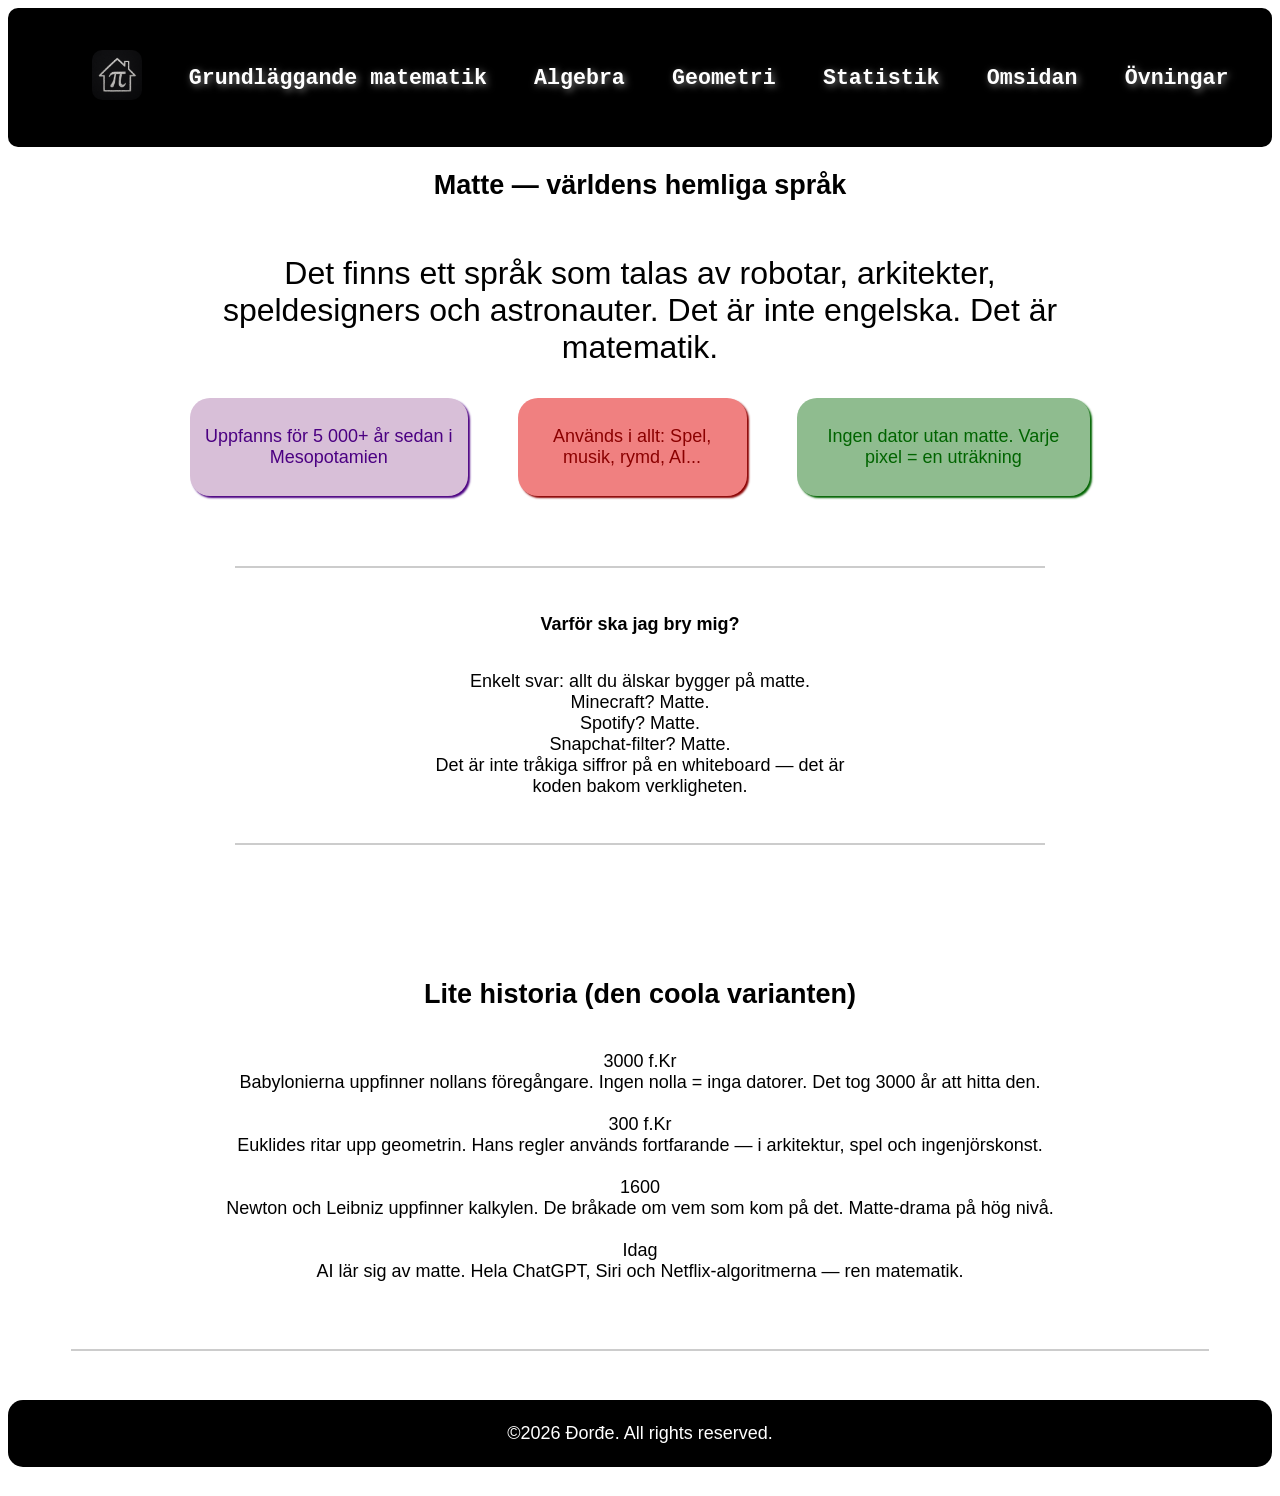
==== html/index.html @ c9cc38b6 "fixa Övningars javascript de e viktigt sen omsidan och ta bort grid auto auto auto... ta bort det" ====
<!DOCTYPE html>
<html lang="en">
<head>
    <meta charset="UTF-8">
    <meta name="viewport" content="width=device-width, initial-scale=1.0">
    <link rel="stylesheet" href="../css/style.css">
    <link rel="shortcut icon" href="../hem.png" type="image/x-icon">
    <title>Matematik</title>
</head>
<body class="index">
<div class="box">
    <nav>
        <ul>
            <li><a href="index.html"><img src="../bilder/hem.png" alt="Hem" style="width: 50px; height: auto; border-radius: 10px;"></a></li>
            <li><a href="GrundläggandeMatte.html">Grundläggande matematik</a></li>
            <li><a href="Algebra.html">Algebra</a></li>
            <li><a href="Geometri.html">Geometri</a></li>
            <li><a href="Sannolikhet&Statistik.html">Statistik</a></li>
            <li><a href="OmSidan.html">Omsidan</a></li>
            <li><a href="Övningar.html">Övningar</a></li>
        </ul>
    </nav>
</div>

<section class="begränsning">
    <h1>Matte — världens hemliga språk</h1>
    <p class="stor">Det finns ett språk som talas av robotar, arkitekter, speldesigners och astronauter. Det är inte engelska. Det är matematik.</p>
    <div class="funbox">
        <div class="box1"><p>Uppfanns för 5 000+ år sedan i Mesopotamien</p></div>

        <div class="box2"><p>Används i allt: Spel, musik, rymd, AI...</p></div>

        <div class="box3"><p>Ingen dator utan matte. Varje pixel = en uträkning</p></div>
    </div>
    <br><br>

    <div class="separator"></div>


    <h3 class="textalign">Varför ska jag bry mig?</h3> 
    <p class="textalign"> Enkelt svar: allt du älskar bygger på matte. <br> 
        Minecraft? Matte. <br> Spotify? Matte. <br> Snapchat-filter? Matte. <br>
        Det är inte tråkiga siffror på en whiteboard — det är koden bakom verkligheten.</p>

        <div class="separator"></div>

        <br><br><br><br>
        <h2>Lite historia (den coola varianten)</h2>
        <div class="boxhistoria">
    <p>3000 f.Kr <br>
    Babylonierna uppfinner nollans föregångare. Ingen nolla = inga datorer. Det tog 3000 år att hitta den. <br> <br>

    300 f.Kr <br>
    Euklides ritar upp geometrin. Hans regler används fortfarande — i arkitektur, spel och ingenjörskonst. <br> <br>

    1600 <br>
    Newton och Leibniz uppfinner kalkylen. De bråkade om vem som kom på det. Matte-drama på hög nivå. <br> <br>

    Idag <br>
    AI lär sig av matte. Hela ChatGPT, Siri och Netflix-algoritmerna — ren matematik.</p>
    </div>

</section>
<br>
<div class="separator"></div>
<br>
    <footer class="footerbox">
        <p>©2026 Đorđe. All rights reserved.</p>
    </footer>
 


<script>
    if(){

    
function calculate() {
  let input = document.getElementById("calcInput").value;
  try {
    let result = eval(input);
    document.getElementById("result").innerText = "Svar: " + result;
  } catch {
    document.getElementById("result").innerText = "Ogiltigt uttryck";
  }
}
}
</script>   <br>
</body>
</html>
---- css/style.css ----
nav ul{
    display: grid;
    grid-template-columns: auto auto auto auto auto auto auto;
}
nav ul li{
    list-style: none;
    display:flex;
    align-items: center;
    justify-content: center;
}
nav ul li a{
    color: white;
    text-decoration: none;
    display: inline-block;
    transition: 0.07s ease;
}
nav ul li a:hover{
    transform: scale(1.2);
}
.box{
    background-color: black;
    color: white;
    padding: 20px;
    box-shadow: 0px 20px 5px;
    border-radius: 10px;
    font-size: larger;
    font-family: 'Courier New', Courier, monospace;
    font-weight: bold;
    font-variant:normal;
    text-shadow: gray 2px 2px 7px;
}

/* Border-utilities för boxar */
/* Använd i HTML: <div class="box1 box--border"> eller <div class="box box--accent"> */
.box--border{
    border: 2px solid rgba(0,0,0,0.12); /* diskret ram */
}
.box--thin{
    border: 1px solid rgba(0,0,0,0.08);
}
.box--accent{
    border: 3px solid rgba(0,0,0,0.15);
    box-shadow: 0 6px 14px rgba(0,0,0,0.08);
}

/* Färgade varianter (bra för .box1/.box2/.box3 där bakgrund är ljus)
   Använd t.ex. .box2.box--accent-green */
.box--accent-green{ border-color: rgba(34,145,89,0.6); }
.box--accent-purple{ border-color: rgba(75,0,130,0.6); }
.box--accent-red{ border-color: rgba(139,0,0,0.6); }





body.index{
    align-items: center;
    text-align: center;
    justify-content: center;
    font-family: 'Gill Sans', 'Gill Sans MT', Calibri, 'Trebuchet MS', sans-serif;
    font-size: large;
}
.index .funbox{
    display: flex;
    flex-direction: row;
    justify-content: center;
    align-items: center;
    text-align: center;
    gap: 50px;
}
.index .box1{
    box-shadow: 2px 2px 2px;
    color: rgb(75,0,130);
    background-color: rgb(216,191,216);
    justify-content: center;
    align-items: center;
    text-align: center;
    padding: 10px;
    border-radius: 20px;
}
.index .box2{
    box-shadow: 2px 2px 2px;
    color: rgb(139,0,0);
    background-color:rgb(240,128,128);
    justify-content: center;
    align-items: center;
    text-align: center;
    padding: 10px;
    border-radius: 20px;
}
.index .box3{
    box-shadow: 2px 2px 2px;
    color: rgb(0,100,0);
    background-color:rgb(143,188,143);
    justify-content: center;
    align-items: center;
    text-align: center;
    padding: 10px;
    border-radius: 20px;
}
.index .boxhistoria{
    display: flex;
    flex-direction: column;
    justify-content: center;
    align-items: center;
    text-align: center;
    gap: 50px;
}
.index .footerbox{
    background-color: black;
    width: stretch;
    text-align: center;
    justify-content: center;
    align-items: center;
    color: white;
    padding: 5px;
    border-radius: 15px;
}
.index .begränsning{
    display: flex;
    justify-content: center;
    align-items: center;
    flex-direction: column;
    width: 90%; 
    max-width: 900px; 
    margin: 0 auto; 
    box-sizing: border-box; 
    text-align: center; 
}


.separator{
    width: 90%; /* hur lång linjen ska vara */
    max-width: 1600px;
    height: 0; /* ingen höjd, vi använder border-top */
    margin: 28px auto; 
    border-top: 2px solid rgba(0,0,0,0.2); 
}
.index .textalign{
    text-align: start;
    font-size: large;
    font-family: 'Gill Sans', 'Gill Sans MT', Calibri, 'Trebuchet MS', sans-serif;
    width:50%;
    text-align: center;
}
.index .stor{
    font-size: xx-large;
    font-weight:520;
}











/*Grundläggande matte*/
body.gmat{
    align-items: center;
    text-align: center;
    justify-content: center;
}
.gmat nav{
    
}
.gmat nav ul{
    
}
.gmat nav ul li{
    
}
.gmat nav ul li a{

}
.gmat .box1{
    box-shadow: 5px 5px 5px;
    color: black;
    background-color: white;
    border: 10px;
    justify-content: center;
    align-items: center;
    text-align: center;
    padding: 10px;
    border-radius: 20px;
    width: stretch;
    font-size: large;
    border-color: black;
}

.gmat .lila{
    color: rgb(75,0,130);
}
.gmat .green{
    color: rgb(34, 145, 89);
}
.gmat .orange{
    color: orange;
}
.gmat .box2gr{
    box-shadow: 2px 2px 2px;
    color: rgb(34, 145, 89);
    background-color:white;
    justify-content: center;
    align-items: center;
    text-align: center;
    padding: 10px;
    border-radius: 20px;
    width: stretch;
    font-size: larger
}
.gmat .box2li{
    box-shadow: 2px 2px 2px;
    color:  rgb(76, 0, 130);
    background-color:white;
    justify-content: center;
    align-items: center;
    text-align: center;
    padding: 10px;
    border-radius: 20px;
    width: stretch;
    font-size: larger;
}
.gmat .box2org{
    box-shadow: 2px 2px 2px;
    color: orange;
    background-color:white;
    justify-content: center;
    align-items: center;
    text-align: center;
    padding: 10px;
    border-radius: 20px;
    width: stretch;
    font-size: larger;
    border-color: orange;
}
.gmat .funbox{
    display: flex;
    flex-direction: column;
    justify-content: center;
    align-items: center;
    text-align: center;
    gap: 50px;
    width: stretch;
    font-weight: bold;
}
.gmat .begränsning{
    display: flex;
    justify-content: center;
    align-items: center;
    flex-direction: column;
    width: 90%; 
    max-width: 1400px; 
    margin: 0 auto; 
    box-sizing: border-box; 
    text-align: center; 
}
.gmat h2{
    font-size: large;
}
.gmat .tjockare{
    font-size: large;
    font-weight: 530;
}










/*Algebra*/
body.alg{
    align-items: center;
    text-align: center;
    justify-content: center;
}
.alg nav{
    
}
.alg nav ul{
   
}
.alg nav ul li{
}
.alg nav ul li a{

}
























/*Geometri*/
body.geo{
    align-items: center;
    text-align: center;
    justify-content: center;
}
.geo nav{
    
}
.geo nav ul{
    
}
.geo nav ul li{
}
.geo nav ul li a{

}






















/*S&S*/
body.sos{
    align-items: center;
    text-align: center;
    justify-content: center;
}
.sos nav{
    
}
.sos nav ul{
    
}
.sos nav ul li{
}
.sos nav ul li a{

}

























/*OM SIDAN*/
body.omsidan{
    align-items: center;
    text-align: center;
    justify-content: center;
}
.omsidan nav{
    
}
.omsidan nav ul{
    
}
.omsidan nav ul li{
}
.omsidan nav ul li a{

}






















/*ÖVNINGAR*/
body.ovn{
    align-items: center;
    text-align: center;
    justify-content: center;
}
.ovn nav{
    
}
.ovn nav ul{
    
}
.ovn nav ul li{
}
.ovn nav ul li a{

}
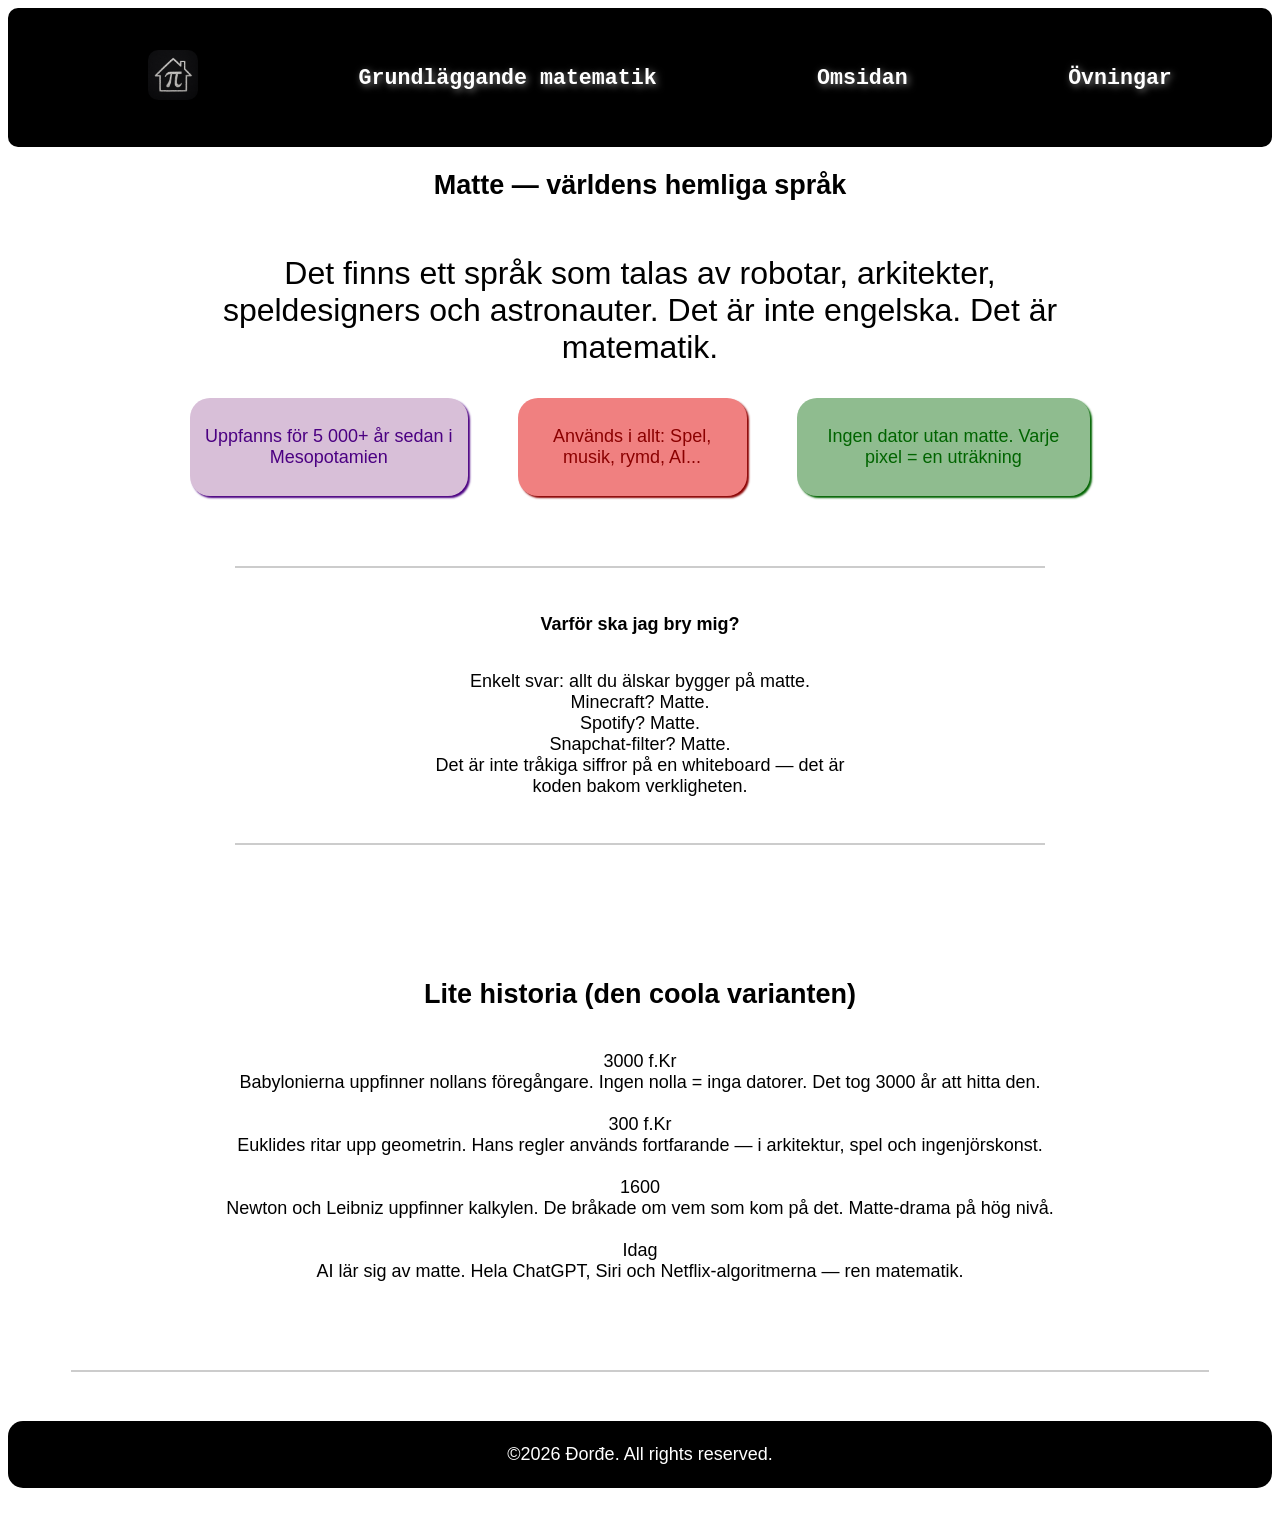
==== commit a083e758: "gjort ganska mycket Co-authored-by: Copilot <copilot@github.com>" ====
--- a/html/index.html
+++ b/html/index.html
@@ -13,9 +13,6 @@
         <ul>
             <li><a href="index.html"><img src="../bilder/hem.png" alt="Hem" style="width: 50px; height: auto; border-radius: 10px;"></a></li>
             <li><a href="GrundläggandeMatte.html">Grundläggande matematik</a></li>
-            <li><a href="Algebra.html">Algebra</a></li>
-            <li><a href="Geometri.html">Geometri</a></li>
-            <li><a href="Sannolikhet&Statistik.html">Statistik</a></li>
             <li><a href="OmSidan.html">Omsidan</a></li>
             <li><a href="Övningar.html">Övningar</a></li>
         </ul>
@@ -62,28 +59,15 @@
 
 </section>
 <br>
+
+<br>
 <div class="separator"></div>
 <br>
+
     <footer class="footerbox">
         <p>©2026 Đorđe. All rights reserved.</p>
     </footer>
- 
 
-
-<script>
-    if(){
-
-    
-function calculate() {
-  let input = document.getElementById("calcInput").value;
-  try {
-    let result = eval(input);
-    document.getElementById("result").innerText = "Svar: " + result;
-  } catch {
-    document.getElementById("result").innerText = "Ogiltigt uttryck";
-  }
-}
-}
-</script>   <br>
+<br>
 </body>
 </html>
--- a/css/style.css
+++ b/css/style.css
@@ -1,6 +1,6 @@
 nav ul{
     display: grid;
-    grid-template-columns: auto auto auto auto auto auto auto;
+    grid-template-columns: auto auto auto auto;
 }
 nav ul li{
     list-style: none;
@@ -275,128 +275,6 @@
 
 
 
-/*Algebra*/
-body.alg{
-    align-items: center;
-    text-align: center;
-    justify-content: center;
-}
-.alg nav{
-    
-}
-.alg nav ul{
-   
-}
-.alg nav ul li{
-}
-.alg nav ul li a{
-
-}
-
-
-
-
-
-
-
-
-
-
-
-
-
-
-
-
-
-
-
-
-
-
-
-
-/*Geometri*/
-body.geo{
-    align-items: center;
-    text-align: center;
-    justify-content: center;
-}
-.geo nav{
-    
-}
-.geo nav ul{
-    
-}
-.geo nav ul li{
-}
-.geo nav ul li a{
-
-}
-
-
-
-
-
-
-
-
-
-
-
-
-
-
-
-
-
-
-
-
-
-
-/*S&S*/
-body.sos{
-    align-items: center;
-    text-align: center;
-    justify-content: center;
-}
-.sos nav{
-    
-}
-.sos nav ul{
-    
-}
-.sos nav ul li{
-}
-.sos nav ul li a{
-
-}
-
-
-
-
-
-
-
-
-
-
-
-
-
-
-
-
-
-
-
-
-
-
-
-
-
 /*OM SIDAN*/
 body.omsidan{
     align-items: center;
@@ -422,34 +300,85 @@
 
 
 
-
-
-
-
-
-
-
-
-
-
-
-
-
-
 /*ÖVNINGAR*/
 body.ovn{
-    align-items: center;
-    text-align: center;
-    justify-content: center;
-}
-.ovn nav{
-    
-}
-.ovn nav ul{
-    
-}
-.ovn nav ul li{
-}
-.ovn nav ul li a{
-
+   justify-content: center;
+   align-items: center;
+   padding: 0;
+   background-color: rgb(255, 255, 255);
+}
+.ovn .quiz-container{
+    display: flex;
+    flex-direction: column;
+    width: 30rem;
+    max-width: 80%;
+    background-color: #f9f9f9;
+    border-radius: 0.5rem;
+    box-shadow: 0 0 0.6rem 0.1rem rgba(0, 0, 0, 0.6);
+}
+.ovn #fråga-container{
+    flex-direction: column;
+    gap: 2rem;
+    padding: 2rem;
+}
+.ovn #fråga{
+    text-align: center;
+    margin-bottom: 0;
+    margin-top: 1rem;
+}
+#svar-buttons{
+    display: flex;
+    flex-direction: column;
+    align-items: center;
+    gap: 1.25rem;
+    margin-bottom: 1rem;
+}
+.ovn .input-group{
+    display: flex;
+    align-items: center;
+    gap: 1rem;
+}
+.ovn input{
+    width: fit-content;
+}
+.ovn .btn{
+    padding: 1.5rem;
+    background-color: #70b5ff;
+    border: none;
+    border-radius: 0 0 0.5rem 0.5rem;
+}
+input,
+.btn{
+    cursor: pointer;
+}
+.ovn .btn:hover{
+    background-color: #3282d8;
+}
+.ovn .hide{
+    display: none;
+}
+#svar{
+    margin: 2rem auto;
+}
+#fråga,
+#svar{
+    font-size: 1.5rem;
+    font-weight: bold
+}
+.ovn .begränsning{
+    display: flex;
+    flex-direction: column;
+    justify-content: center;
+    align-items: center;
+    height: 80vh;
+    margin: 0;
+    padding: 0;
+}
+.ovn .mräkn{
+    display: flex;
+    justify-content: center;
+    align-items: center;
+    text-align: center;
+    flex-direction: column;
+    padding: 5vh;
 }
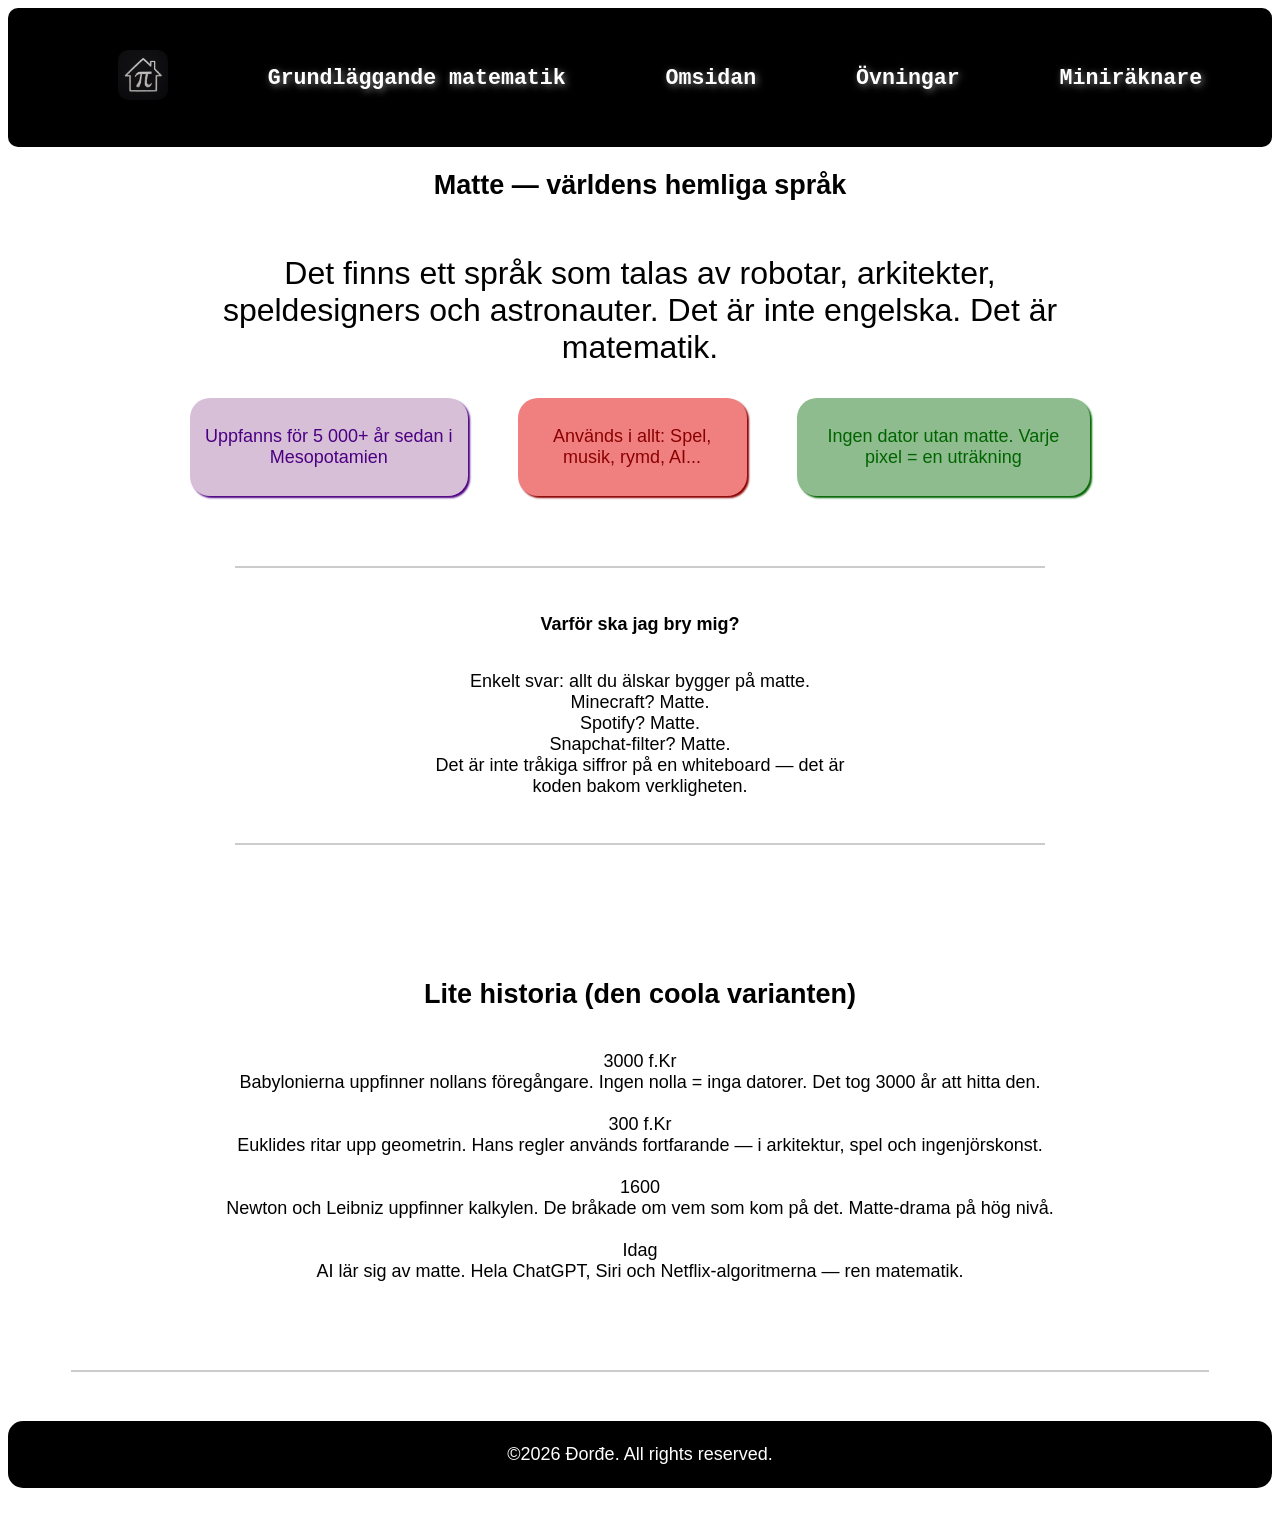
==== commit 09e5fc7f: "fixa miniräknare, formulär" ====
--- a/html/index.html
+++ b/html/index.html
@@ -5,6 +5,7 @@
     <meta name="viewport" content="width=device-width, initial-scale=1.0">
     <link rel="stylesheet" href="../css/style.css">
     <link rel="shortcut icon" href="../hem.png" type="image/x-icon">
+    <script src="../javascript/script.js"></script>
     <title>Matematik</title>
 </head>
 <body class="index">
@@ -15,6 +16,7 @@
             <li><a href="GrundläggandeMatte.html">Grundläggande matematik</a></li>
             <li><a href="OmSidan.html">Omsidan</a></li>
             <li><a href="Övningar.html">Övningar</a></li>
+            <li><a href="Miniräknare.html">Miniräknare</a></li>
         </ul>
     </nav>
 </div>
@@ -68,6 +70,8 @@
         <p>©2026 Đorđe. All rights reserved.</p>
     </footer>
 
+<script src="../javascript/script.js"></script>
+
 <br>
 </body>
 </html>
--- a/css/style.css
+++ b/css/style.css
@@ -1,6 +1,6 @@
 nav ul{
     display: grid;
-    grid-template-columns: auto auto auto auto;
+    grid-template-columns: auto auto auto auto auto;
 }
 nav ul li{
     list-style: none;
@@ -106,7 +106,7 @@
     text-align: center;
     gap: 50px;
 }
-.index .footerbox{
+.footerbox{
     background-color: black;
     width: stretch;
     text-align: center;
@@ -381,4 +381,12 @@
     text-align: center;
     flex-direction: column;
     padding: 5vh;
+}
+body.mrä{
+    flex-direction: column;
+    align-items: center;
+    text-align: center;
+    justify-content: center;
+    font-family: 'Gill Sans', 'Gill Sans MT', Calibri, 'Trebuchet MS', sans-serif;
+    font-size: large;
 }
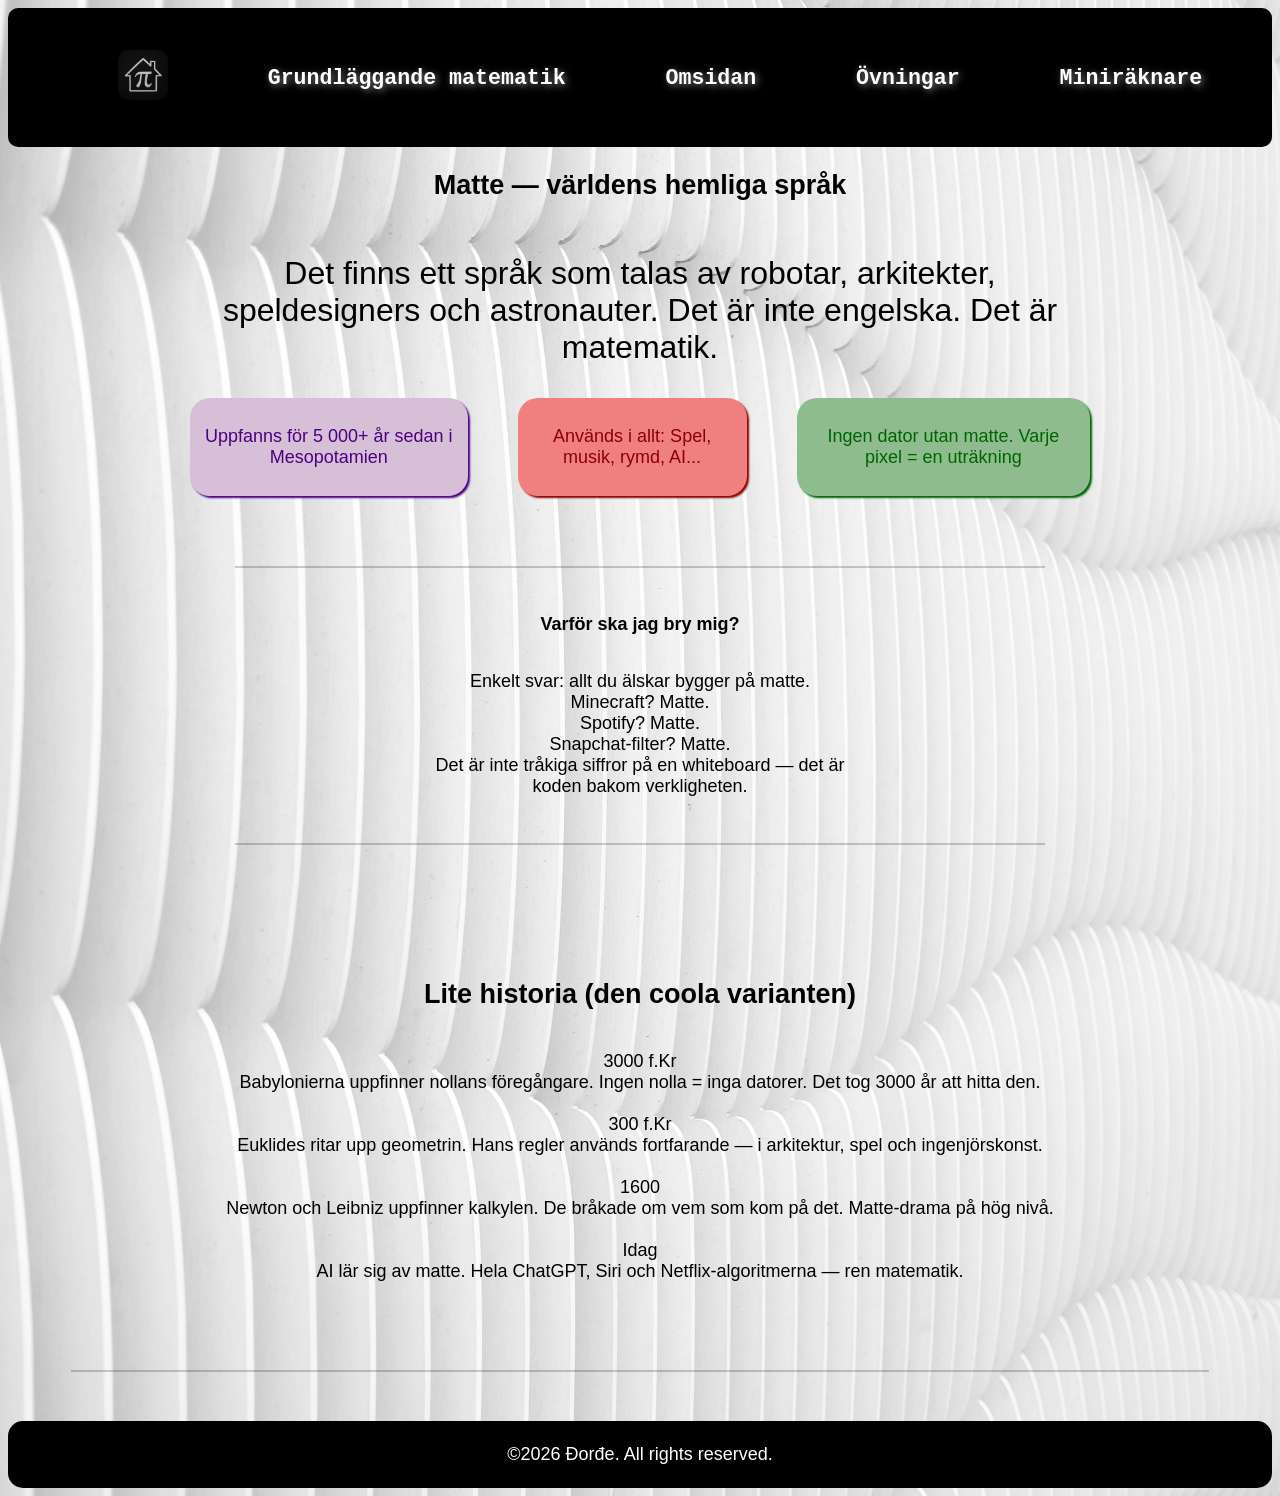
==== commit 29633b1c: "bakgrund" ====
--- a/html/index.html
+++ b/html/index.html
@@ -71,7 +71,5 @@
     </footer>
 
 <script src="../javascript/script.js"></script>
-
-<br>
 </body>
 </html>
--- a/css/style.css
+++ b/css/style.css
@@ -21,7 +21,6 @@
     background-color: black;
     color: white;
     padding: 20px;
-    box-shadow: 0px 20px 5px;
     border-radius: 10px;
     font-size: larger;
     font-family: 'Courier New', Courier, monospace;
@@ -30,25 +29,6 @@
     text-shadow: gray 2px 2px 7px;
 }
 
-/* Border-utilities för boxar */
-/* Använd i HTML: <div class="box1 box--border"> eller <div class="box box--accent"> */
-.box--border{
-    border: 2px solid rgba(0,0,0,0.12); /* diskret ram */
-}
-.box--thin{
-    border: 1px solid rgba(0,0,0,0.08);
-}
-.box--accent{
-    border: 3px solid rgba(0,0,0,0.15);
-    box-shadow: 0 6px 14px rgba(0,0,0,0.08);
-}
-
-/* Färgade varianter (bra för .box1/.box2/.box3 där bakgrund är ljus)
-   Använd t.ex. .box2.box--accent-green */
-.box--accent-green{ border-color: rgba(34,145,89,0.6); }
-.box--accent-purple{ border-color: rgba(75,0,130,0.6); }
-.box--accent-red{ border-color: rgba(139,0,0,0.6); }
-
 
 
 
@@ -59,6 +39,10 @@
     justify-content: center;
     font-family: 'Gill Sans', 'Gill Sans MT', Calibri, 'Trebuchet MS', sans-serif;
     font-size: large;
+    background-image: url(../bilder/david-jorre-9f1gCaLkZBU-unsplash.jpg);
+    background-repeat: no-repeat;
+    background-size:cover;
+    background-position: center;
 }
 .index .funbox{
     display: flex;
@@ -115,6 +99,7 @@
     color: white;
     padding: 5px;
     border-radius: 15px;
+    
 }
 .index .begränsning{
     display: flex;
@@ -163,21 +148,14 @@
     align-items: center;
     text-align: center;
     justify-content: center;
-}
-.gmat nav{
-    
-}
-.gmat nav ul{
-    
-}
-.gmat nav ul li{
-    
-}
-.gmat nav ul li a{
-
+    font-family: 'Gill Sans', 'Gill Sans MT', Calibri, 'Trebuchet MS', sans-serif;
+    background-image: url(../bilder/david-jorre-9f1gCaLkZBU-unsplash.jpg);
+    background-repeat: no-repeat;
+    background-size:cover;
+    background-position: center;
 }
 .gmat .box1{
-    box-shadow: 5px 5px 5px;
+    box-shadow: 2px 2px 6px;
     color: black;
     background-color: white;
     border: 10px;
@@ -187,8 +165,9 @@
     padding: 10px;
     border-radius: 20px;
     width: stretch;
-    font-size: large;
-    border-color: black;
+    border: 1px solid black;
+    margin: 10px;
+    font-weight: 570;
 }
 
 .gmat .lila{
@@ -201,7 +180,7 @@
     color: orange;
 }
 .gmat .box2gr{
-    box-shadow: 2px 2px 2px;
+    box-shadow: 2px 2px 8px;
     color: rgb(34, 145, 89);
     background-color:white;
     justify-content: center;
@@ -210,10 +189,11 @@
     padding: 10px;
     border-radius: 20px;
     width: stretch;
-    font-size: larger
+    border: 1px solid rgb(34, 145, 89);
+    font-weight: 600;
 }
 .gmat .box2li{
-    box-shadow: 2px 2px 2px;
+    box-shadow: 2px 2px 8px;
     color:  rgb(76, 0, 130);
     background-color:white;
     justify-content: center;
@@ -222,10 +202,11 @@
     padding: 10px;
     border-radius: 20px;
     width: stretch;
-    font-size: larger;
+    border: 1px solid rgb(75,0,130);
+    font-weight: 600;
 }
 .gmat .box2org{
-    box-shadow: 2px 2px 2px;
+    box-shadow: 2px 2px 8px;
     color: orange;
     background-color:white;
     justify-content: center;
@@ -234,8 +215,9 @@
     padding: 10px;
     border-radius: 20px;
     width: stretch;
-    font-size: larger;
     border-color: orange;
+    border: 1px solid orange;
+    font-weight: 600;
 }
 .gmat .funbox{
     display: flex;
@@ -265,7 +247,11 @@
     font-size: large;
     font-weight: 530;
 }
-
+.gmat .grupp{
+    display: flex;
+    flex-direction: row;
+}
+ 
 
 
 
@@ -280,6 +266,10 @@
     align-items: center;
     text-align: center;
     justify-content: center;
+    background-image: url(../bilder/david-jorre-9f1gCaLkZBU-unsplash.jpg);
+    background-repeat: no-repeat;
+    background-size:cover;
+    background-position: center;
 }
 .omsidan nav{
     
@@ -305,7 +295,10 @@
    justify-content: center;
    align-items: center;
    padding: 0;
-   background-color: rgb(255, 255, 255);
+   background-image: url(../bilder/david-jorre-9f1gCaLkZBU-unsplash.jpg);
+    background-repeat: no-repeat;
+    background-size:cover;
+    background-position: center;
 }
 .ovn .quiz-container{
     display: flex;
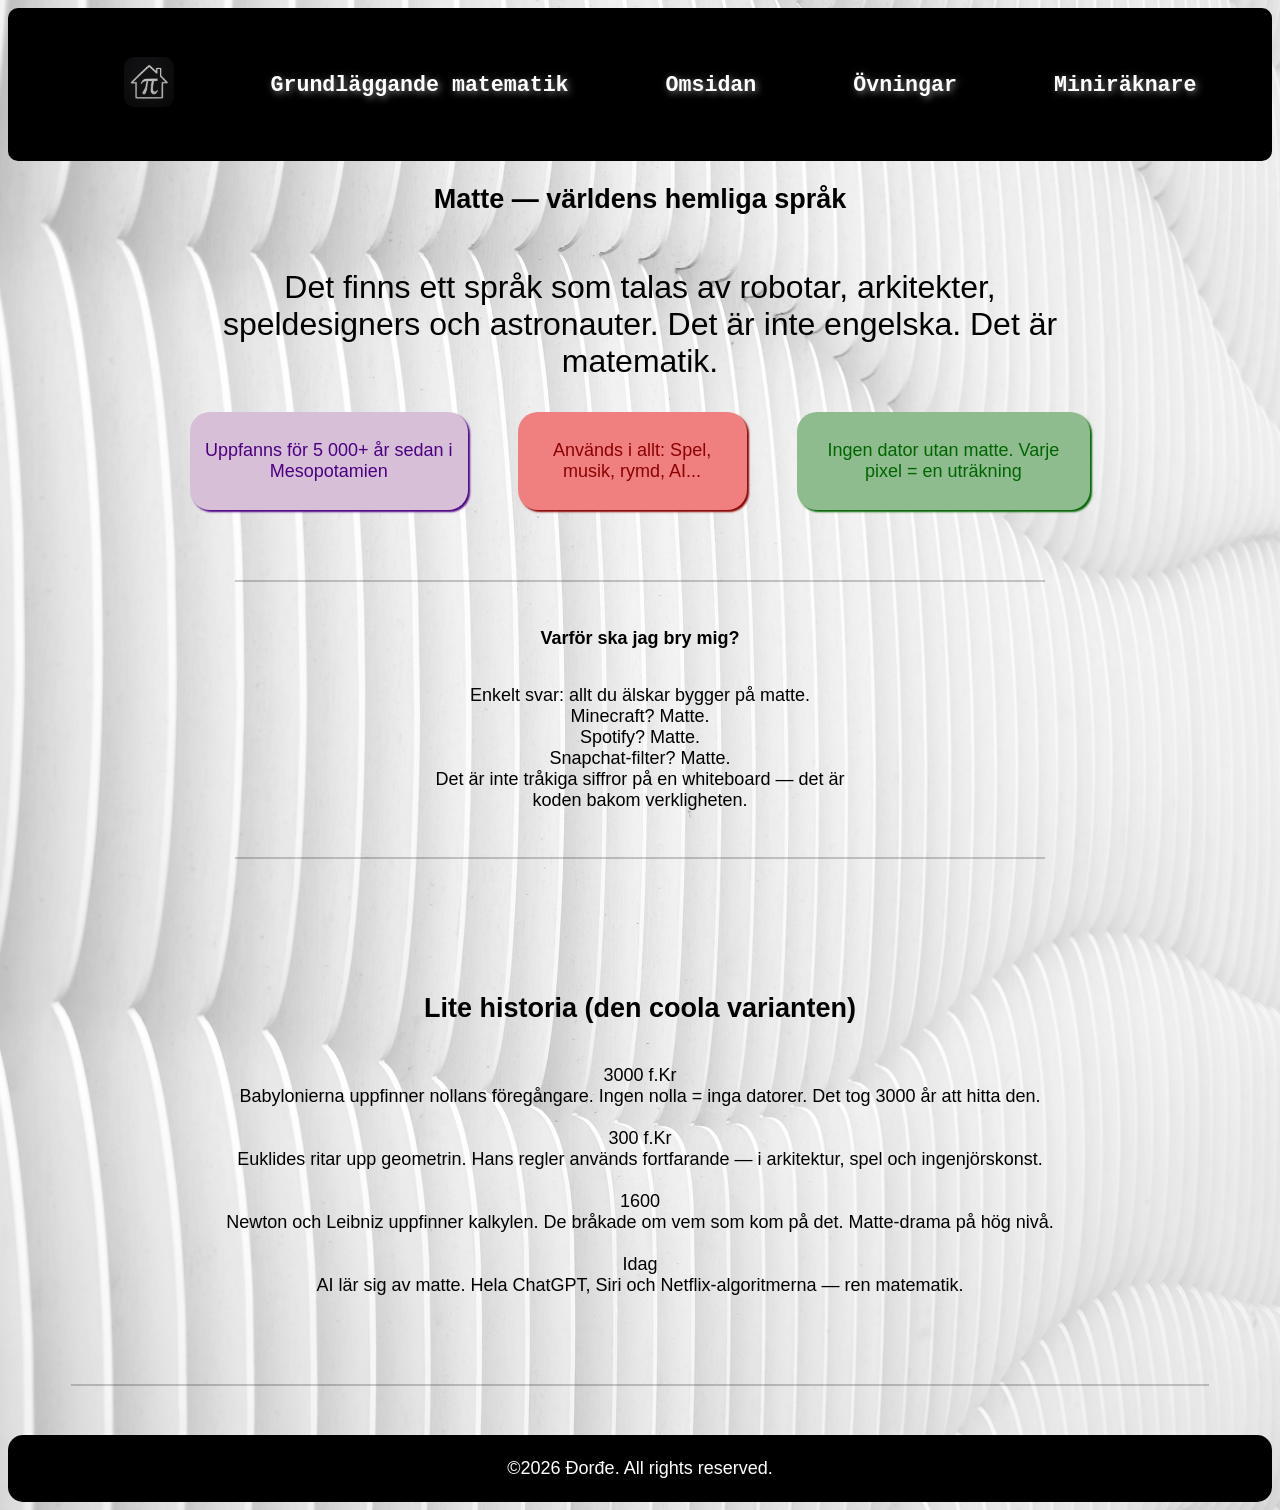
==== commit 42210e77: "Html kommentarer klara" ====
--- a/html/index.html
+++ b/html/index.html
@@ -3,13 +3,12 @@
 <head>
     <meta charset="UTF-8">
     <meta name="viewport" content="width=device-width, initial-scale=1.0">
-    <link rel="stylesheet" href="../css/style.css">
-    <link rel="shortcut icon" href="../hem.png" type="image/x-icon">
-    <script src="../javascript/script.js"></script>
+    <link rel="stylesheet" href="../css/style.css"><!--länken till css-filen-->
+    <link rel="shortcut icon" href="../bilder/hem.png" type="image/x-icon"><!--x-icon bredvid title-->
     <title>Matematik</title>
 </head>
-<body class="index">
-<div class="box">
+<body class="index"><!--Body med klassen index-->
+<div class="box"><!--Boxen som bakgrund-->
     <nav>
         <ul>
             <li><a href="index.html"><img src="../bilder/hem.png" alt="Hem" style="width: 50px; height: auto; border-radius: 10px;"></a></li>
@@ -21,10 +20,10 @@
     </nav>
 </div>
 
-<section class="begränsning">
+<section class="begränsning"><!--Section som begränsar innehållet-->
     <h1>Matte — världens hemliga språk</h1>
     <p class="stor">Det finns ett språk som talas av robotar, arkitekter, speldesigners och astronauter. Det är inte engelska. Det är matematik.</p>
-    <div class="funbox">
+    <div class="funbox"><!--3 boxes display-->
         <div class="box1"><p>Uppfanns för 5 000+ år sedan i Mesopotamien</p></div>
 
         <div class="box2"><p>Används i allt: Spel, musik, rymd, AI...</p></div>
@@ -70,6 +69,6 @@
         <p>©2026 Đorđe. All rights reserved.</p>
     </footer>
 
-<script src="../javascript/script.js"></script>
+<script src="../javascript/script.js"></script><!--länken till javascript-filen-->
 </body>
 </html>
--- a/css/style.css
+++ b/css/style.css
@@ -1,6 +1,7 @@
 nav ul{
     display: grid;
-    grid-template-columns: auto auto auto auto auto;
+    grid-template-columns: auto auto auto auto;/*Griden anpassas automatiskt lodrätt*/
+    grid-template-rows: auto auto auto auto;/*Griden anpassas automatiskt vågrätt*/
 }
 nav ul li{
     list-style: none;
@@ -12,21 +13,22 @@
     color: white;
     text-decoration: none;
     display: inline-block;
-    transition: 0.07s ease;
+    transition: 0.07s ease;/*När man hovrar över länken transitioneras den*/
 }
 nav ul li a:hover{
-    transform: scale(1.2);
+    transform: scale(1.2);/*Skalan den ska transitionera till*/
 }
 .box{
     background-color: black;
     color: white;
-    padding: 20px;
+    padding: 3vh;/*vh används för att ange höjden i viewport-höjder*/
     border-radius: 10px;
     font-size: larger;
     font-family: 'Courier New', Courier, monospace;
     font-weight: bold;
     font-variant:normal;
     text-shadow: gray 2px 2px 7px;
+    max-width: 200vh;
 }
 
 
@@ -44,6 +46,11 @@
     background-size:cover;
     background-position: center;
 }
+.index nav ul{
+    display: grid;
+    grid-template-columns: auto auto auto auto auto;
+    grid-template-rows: auto auto auto auto auto;
+}
 .index .funbox{
     display: flex;
     flex-direction: row;
@@ -114,10 +121,10 @@
 }
 
 
-.separator{
-    width: 90%; /* hur lång linjen ska vara */
+.separator{/*Snygg linje som separator*/
+    width: 90%;
     max-width: 1600px;
-    height: 0; /* ingen höjd, vi använder border-top */
+    height: 0;
     margin: 28px auto; 
     border-top: 2px solid rgba(0,0,0,0.2); 
 }
@@ -251,7 +258,20 @@
     display: flex;
     flex-direction: row;
 }
- 
+.gmat .opacitybox{
+    box-shadow: 2px 2px 6px;
+    color: black;
+    background-color: rgba(255, 255, 255, 0.4);
+    border: 10px;
+    justify-content: center;
+    align-items: center;
+    text-align: center;
+    padding: 10px;
+    border-radius: 20px;
+    width: stretch;
+    margin: 10px;
+    font-weight: 570;
+}
 
 
 
@@ -271,19 +291,54 @@
     background-size:cover;
     background-position: center;
 }
-.omsidan nav{
+.omsidan .länk{
+    display: flex;
+    flex-direction: row;
+    gap: 5vh;
+    justify-content: center;
+    text-align: center;
+    align-items: center;
+    background-color: white;
+    width: 40rem;
+    border-radius: 10px;
+    margin: 1.5rem auto;
+    font-weight: 600;
+    font-size: large;
+}
+.omsidan .boh{
+   box-shadow: 2px 2px 6px;
+    color: black;
+    background-color: white;
+    border: 10px;
+    justify-content: center;
+    align-items: center;
+    text-align: center;
+    padding: 10px;
+    border-radius: 20px;
+    width: stretch;
+    border: 1px solid black;
+    margin: 100px;
+    font-weight: 570;
     
 }
-.omsidan nav ul{
-    
-}
-.omsidan nav ul li{
-}
-.omsidan nav ul li a{
-
-}
-
-
+.omsidan .bop a{
+    display: inline-block;
+    background-color: white;
+    color: black;
+    text-decoration: none; 
+    padding: 0.5rem 1rem; 
+    border-radius: 6px;
+    border: 1px solid rgba(0,0,0,0.15);
+    font-weight: 600;
+    box-shadow: none;
+    text-shadow: none; 
+    margin: 0 auto;
+    max-width: 200vh;
+}
+.omsidan .img{
+    height: 20vh;
+    width: 30vh;
+}
 
 
 
@@ -307,7 +362,7 @@
     max-width: 80%;
     background-color: #f9f9f9;
     border-radius: 0.5rem;
-    box-shadow: 0 0 0.6rem 0.1rem rgba(0, 0, 0, 0.6);
+    box-shadow: 0 0 0.6rem 0.1rem rgba(0, 0, 0, 0.6);/*rem är en enhet som är beroende av viewport-storleken så den är anpassad för mobiler*/
 }
 .ovn #fråga-container{
     flex-direction: column;
@@ -342,7 +397,7 @@
 }
 input,
 .btn{
-    cursor: pointer;
+    cursor: pointer;/*Cursor som visar att man kan klicka på elementet*/
 }
 .ovn .btn:hover{
     background-color: #3282d8;
@@ -367,14 +422,13 @@
     margin: 0;
     padding: 0;
 }
-.ovn .mräkn{
-    display: flex;
-    justify-content: center;
-    align-items: center;
-    text-align: center;
-    flex-direction: column;
-    padding: 5vh;
-}
+
+
+
+
+
+
+
 body.mrä{
     flex-direction: column;
     align-items: center;
@@ -382,4 +436,125 @@
     justify-content: center;
     font-family: 'Gill Sans', 'Gill Sans MT', Calibri, 'Trebuchet MS', sans-serif;
     font-size: large;
+    background-image: url(../bilder/david-jorre-9f1gCaLkZBU-unsplash.jpg);
+    background-repeat: no-repeat;
+    background-size:cover;
+    background-position: center;
+}
+.mrä input{
+    width: 206px;
+}
+.mrä iframe{
+    width: 100%;
+  max-width: 900px;  
+  aspect-ratio: 16 / 9;/*Aspect ratio används för att behålla proportioner*/
+  border: 0;
+  display: block;
+}
+
+
+.mrä .geogebra{
+    width: 100%;
+    max-width: 900px;
+    margin: 0 auto; 
+    box-sizing: border-box;
+    padding: 0 1rem;
+}
+.mrä .geogebra iframe{
+    display: block;
+    margin: 0 auto;
+}
+
+
+@media (max-width: 968px) {/*När skärmstorleken är mindre än 968px förändras css.en till det som står under*/
+
+    .box{
+        padding: 1vh;
+        max-width: 100%;
+        background-color: rgb(0,0,0); 
+    }
+    nav ul, .index nav ul{
+        grid-template-columns: repeat(4, 1fr);
+        gap: 0.1rem;
+    }
+    nav ul li a, .index nav ul li a{
+        font-size: 0.8rem;
+        padding: 0.1rem 0.1rem;
+    }
+}
+
+@media (max-width: 650px) {/*När skärmstorleken är mindre än 650px förändras css.en till det som står under*/
+   
+    nav ul, .index nav ul{
+        display: flex;
+        flex-direction: column;
+        align-items: stretch;
+        padding: 0.5rem 0;
+        margin: 0 auto;
+    }
+    nav ul li{
+        width: 100%;
+        padding: 0;
+    }
+    nav ul li a, .index nav ul li a{
+        display: block;
+        width: 100%;
+        box-sizing: border-box;
+        font-size: 0.9rem;
+        padding: 0;
+        background-color: rgb(0,0,0); 
+        border-radius: 8px;
+        text-align: center;
+        margin: 0 auto;
+    }
+    .box{
+        padding: 1.2vh;
+        background-color: rgb(0,0,0); 
+        min-width: 400px;
+    }
+    .omsidan .länk{
+        width: calc(100% - 5rem);
+        margin: 1rem auto;
+        gap: 1rem;
+        padding: 0.5rem;
+    }
+    body{
+        min-width: 400px;
+    }
+    
+    
+}
+@media (max-width: 710px){/*När skärmstorleken är mindre än 710px förändras css.en till det som står under*/
+     .mrä nav ul, .mrä nav ul{
+        display: flex;
+        flex-direction: column;
+        align-items: stretch;
+        padding: 0.5rem 0;
+        margin: 0 auto;
+    }
+    .mrä nav ul li{
+        width: 100%;
+        padding: 0;
+    }
+    .mrä nav ul li a, .mrä nav ul li a{
+        display: block;
+        width: 100%;
+        box-sizing: border-box;
+        font-size: 0.9rem;
+        padding: 0;
+        background-color: rgb(0,0,0);
+        border-radius: 8px;
+        text-align: center;
+        margin: 0 auto;
+    }
+    .mrä .box{
+        padding: 1.2vh;
+        background-color: rgb(0,0,0); 
+        min-width: 400px;
+    }
+    body.mrä{
+        min-width: 400px;
+    }
+    
+    
 }
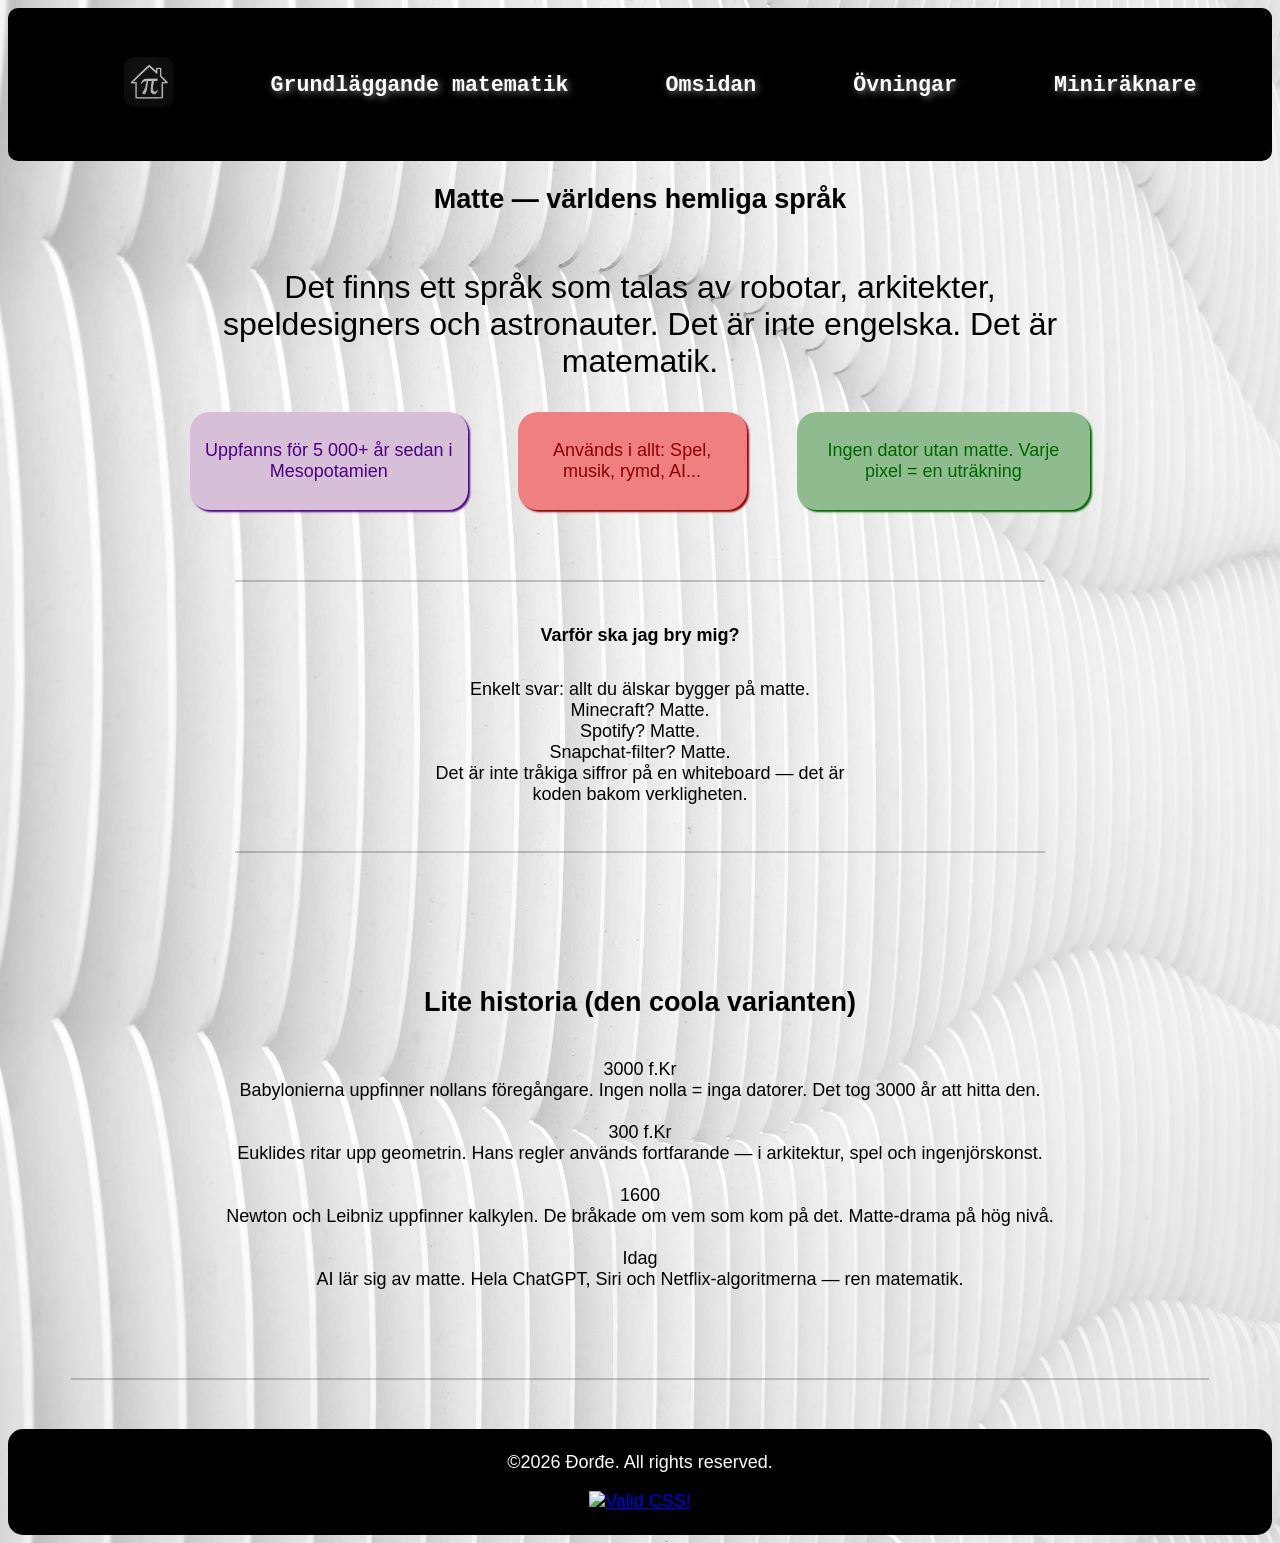
==== commit cbbb0915: "nästan allt klart" ====
--- a/html/index.html
+++ b/html/index.html
@@ -35,7 +35,7 @@
     <div class="separator"></div>
 
 
-    <h3 class="textalign">Varför ska jag bry mig?</h3> 
+    <h2 class="textalign">Varför ska jag bry mig?</h2> 
     <p class="textalign"> Enkelt svar: allt du älskar bygger på matte. <br> 
         Minecraft? Matte. <br> Spotify? Matte. <br> Snapchat-filter? Matte. <br>
         Det är inte tråkiga siffror på en whiteboard — det är koden bakom verkligheten.</p>
@@ -67,6 +67,11 @@
 
     <footer class="footerbox">
         <p>©2026 Đorđe. All rights reserved.</p>
+    <p><a href="https://jigsaw.w3.org/css-validator/check/referer"><!--Valid CSS-->
+        <img style="border:0;width:88px;height:31px"
+            src="https://jigsaw.w3.org/css-validator/images/vcss-blue"
+            alt="Valid CSS!" />
+    </a></p>
     </footer>
 
 <script src="../javascript/script.js"></script><!--länken till javascript-filen-->
--- a/css/style.css
+++ b/css/style.css
@@ -445,7 +445,7 @@
     width: 206px;
 }
 .mrä iframe{
-    width: 100%;
+  width: 100%;
   max-width: 900px;  
   aspect-ratio: 16 / 9;/*Aspect ratio används för att behålla proportioner*/
   border: 0;
